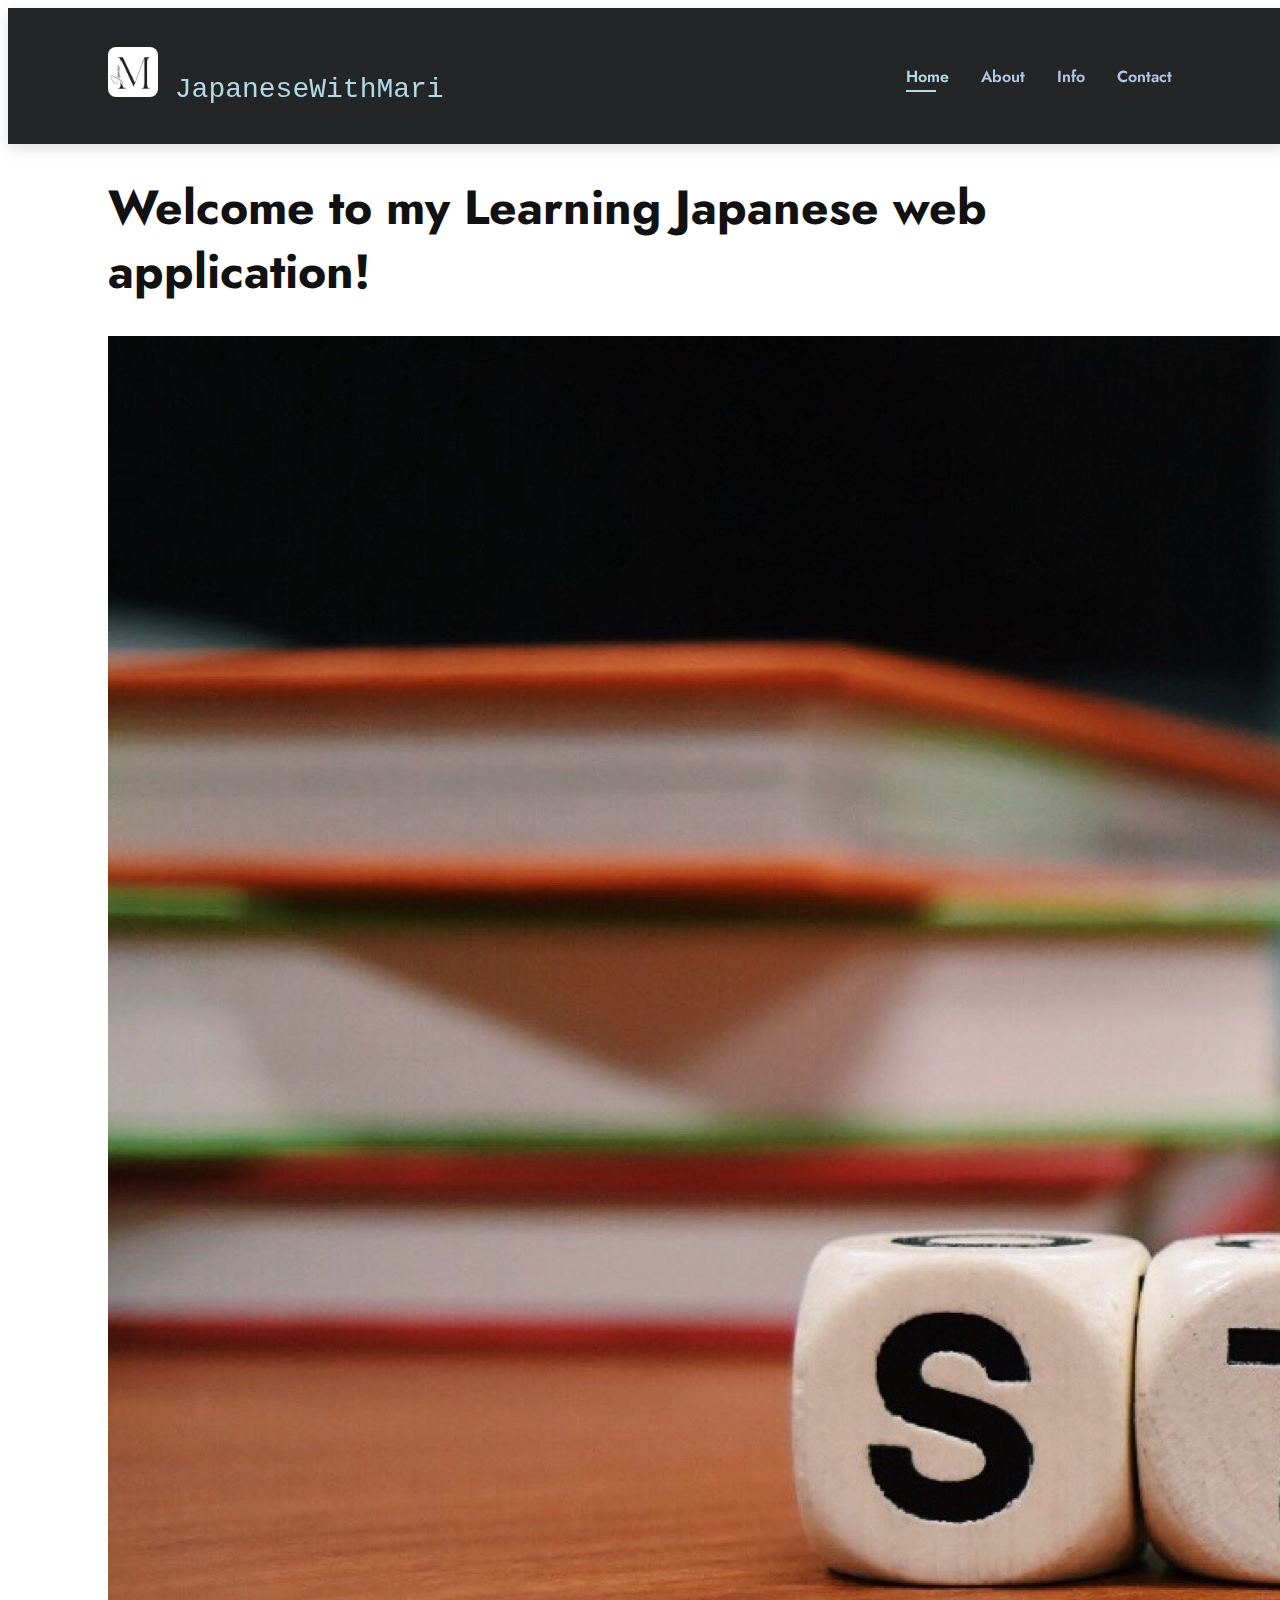
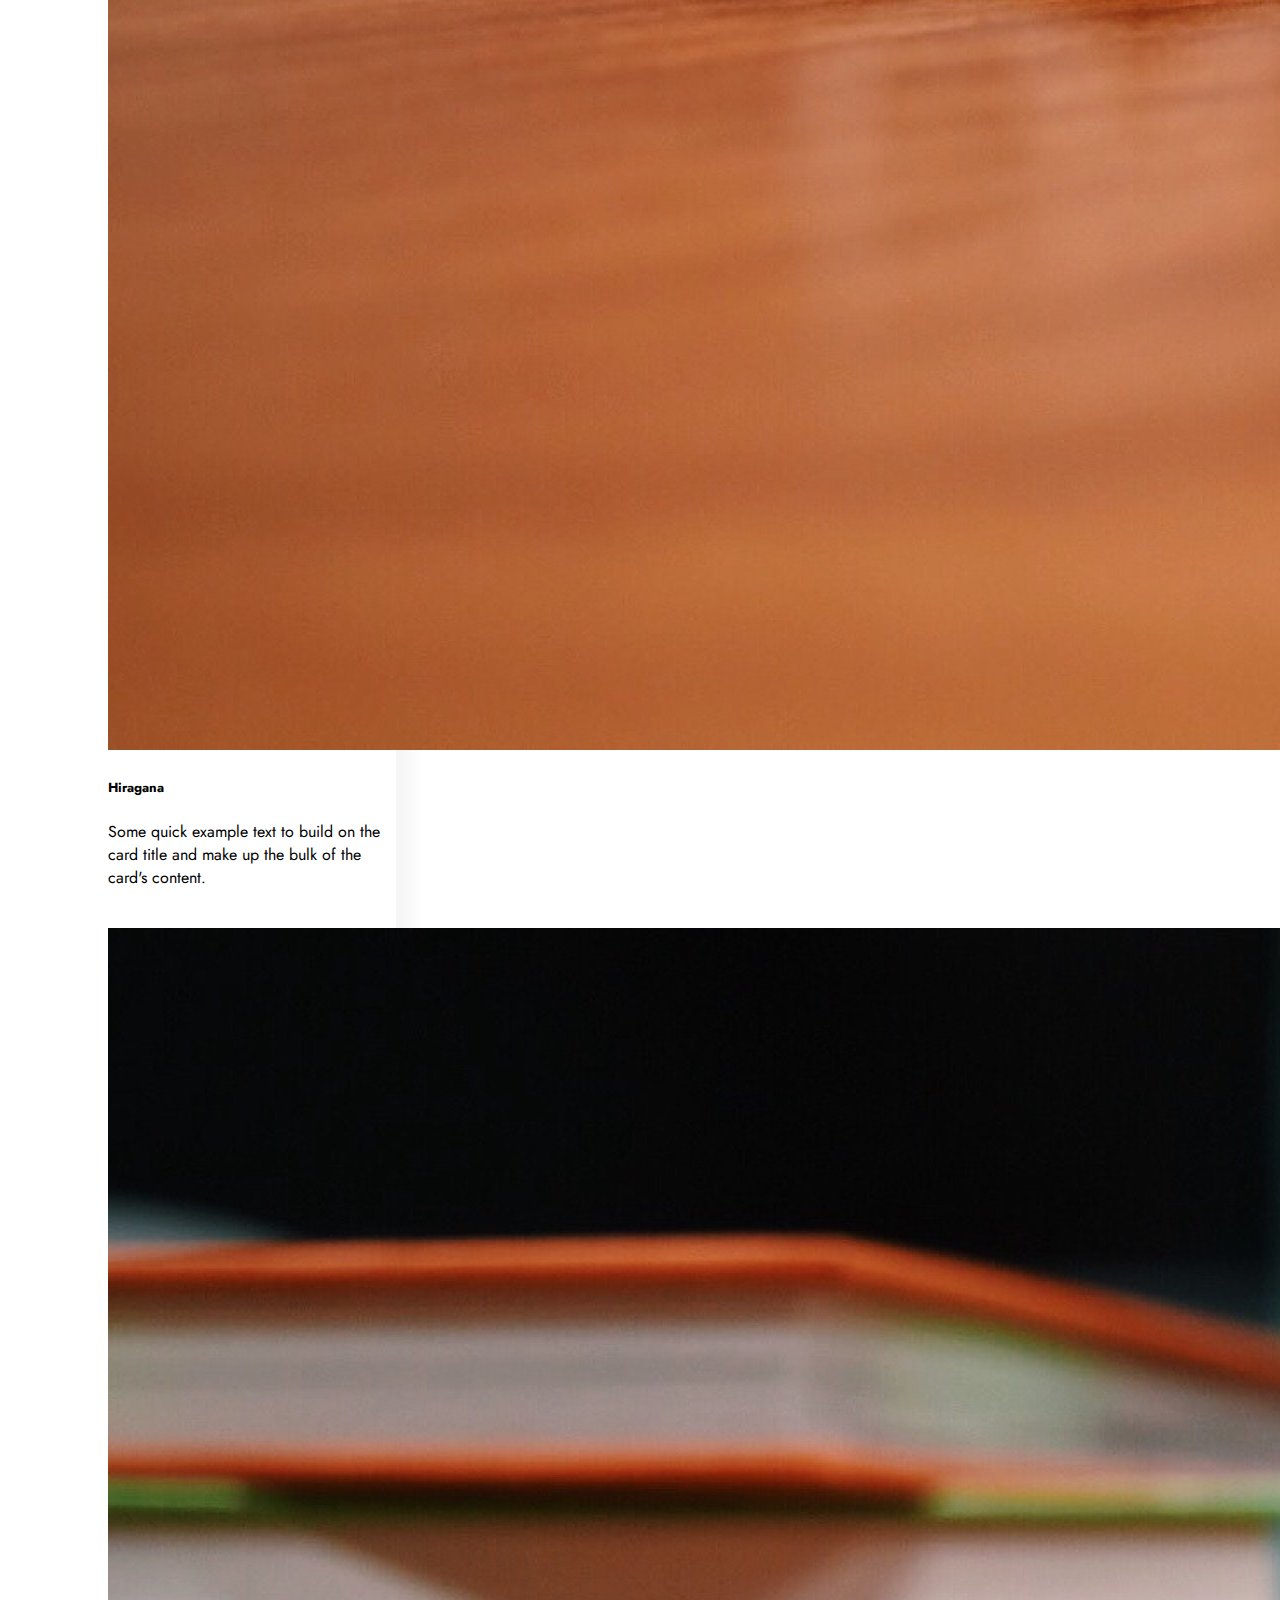
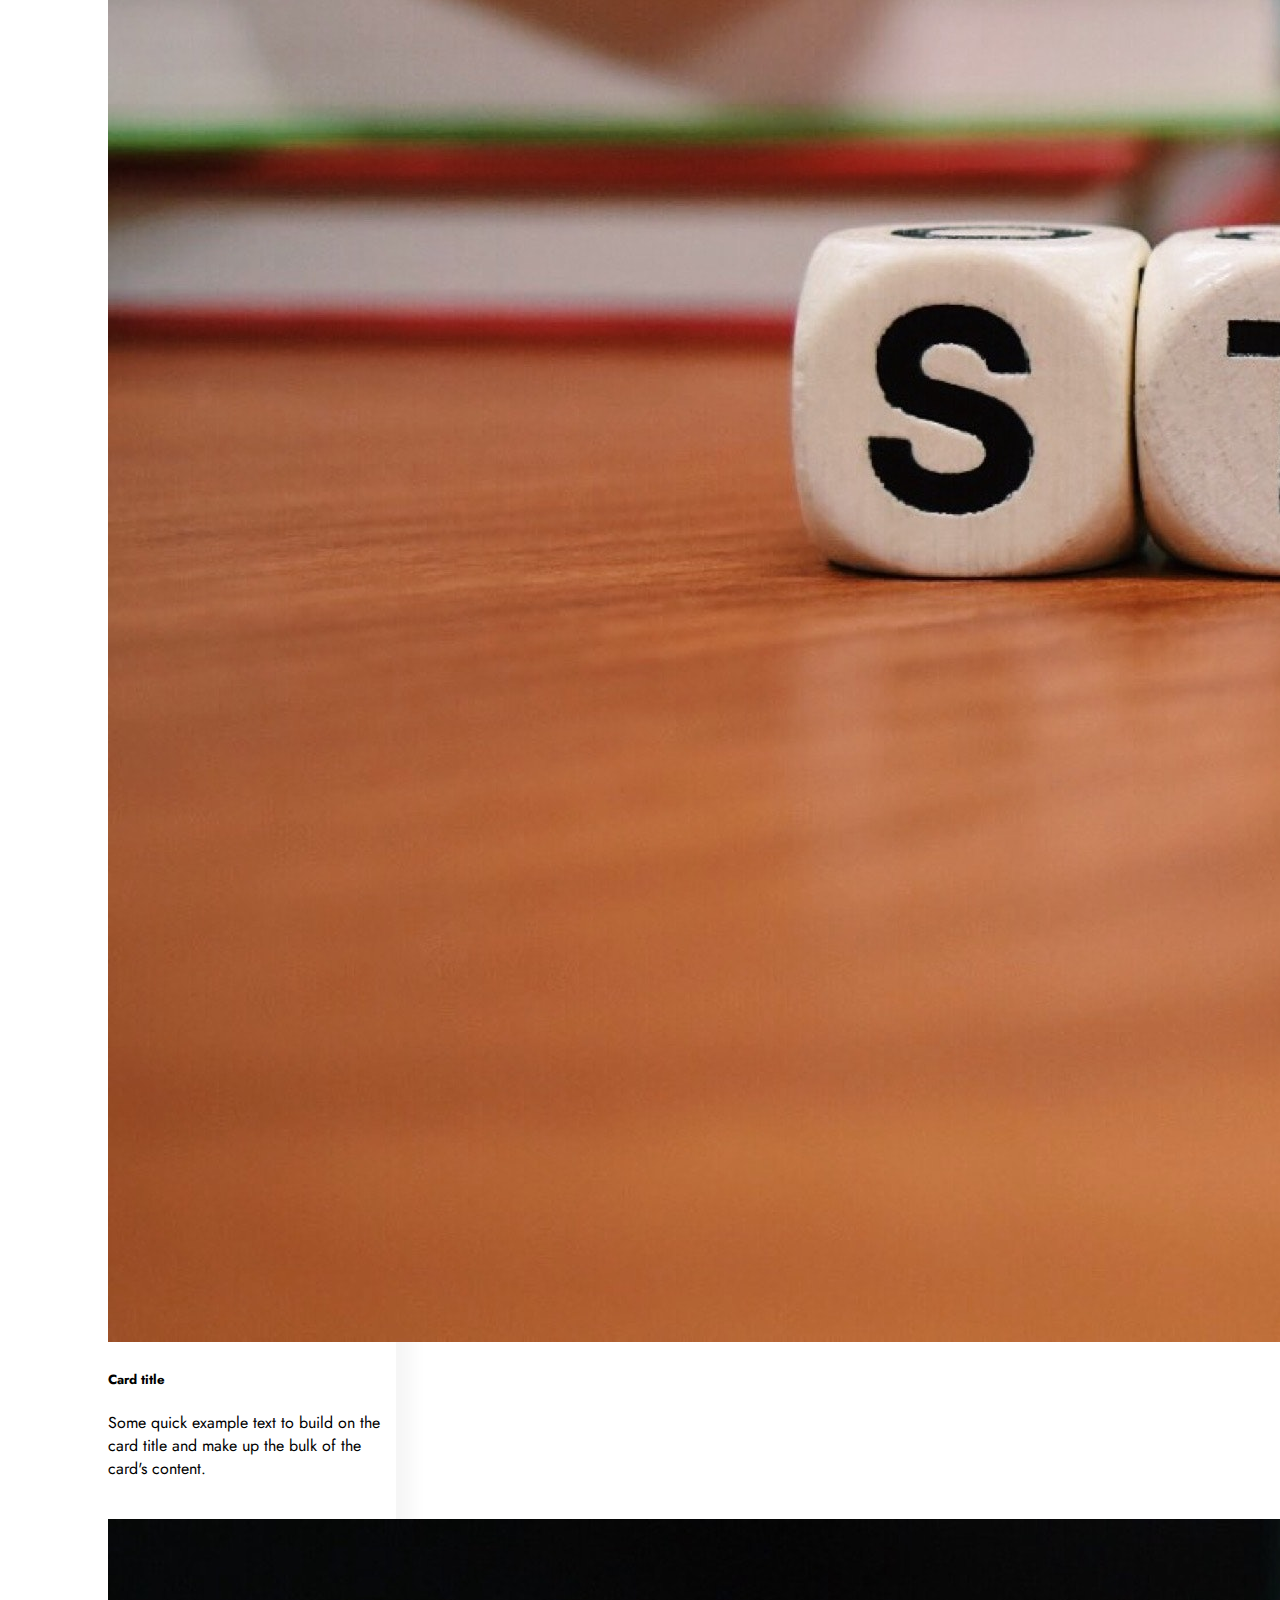
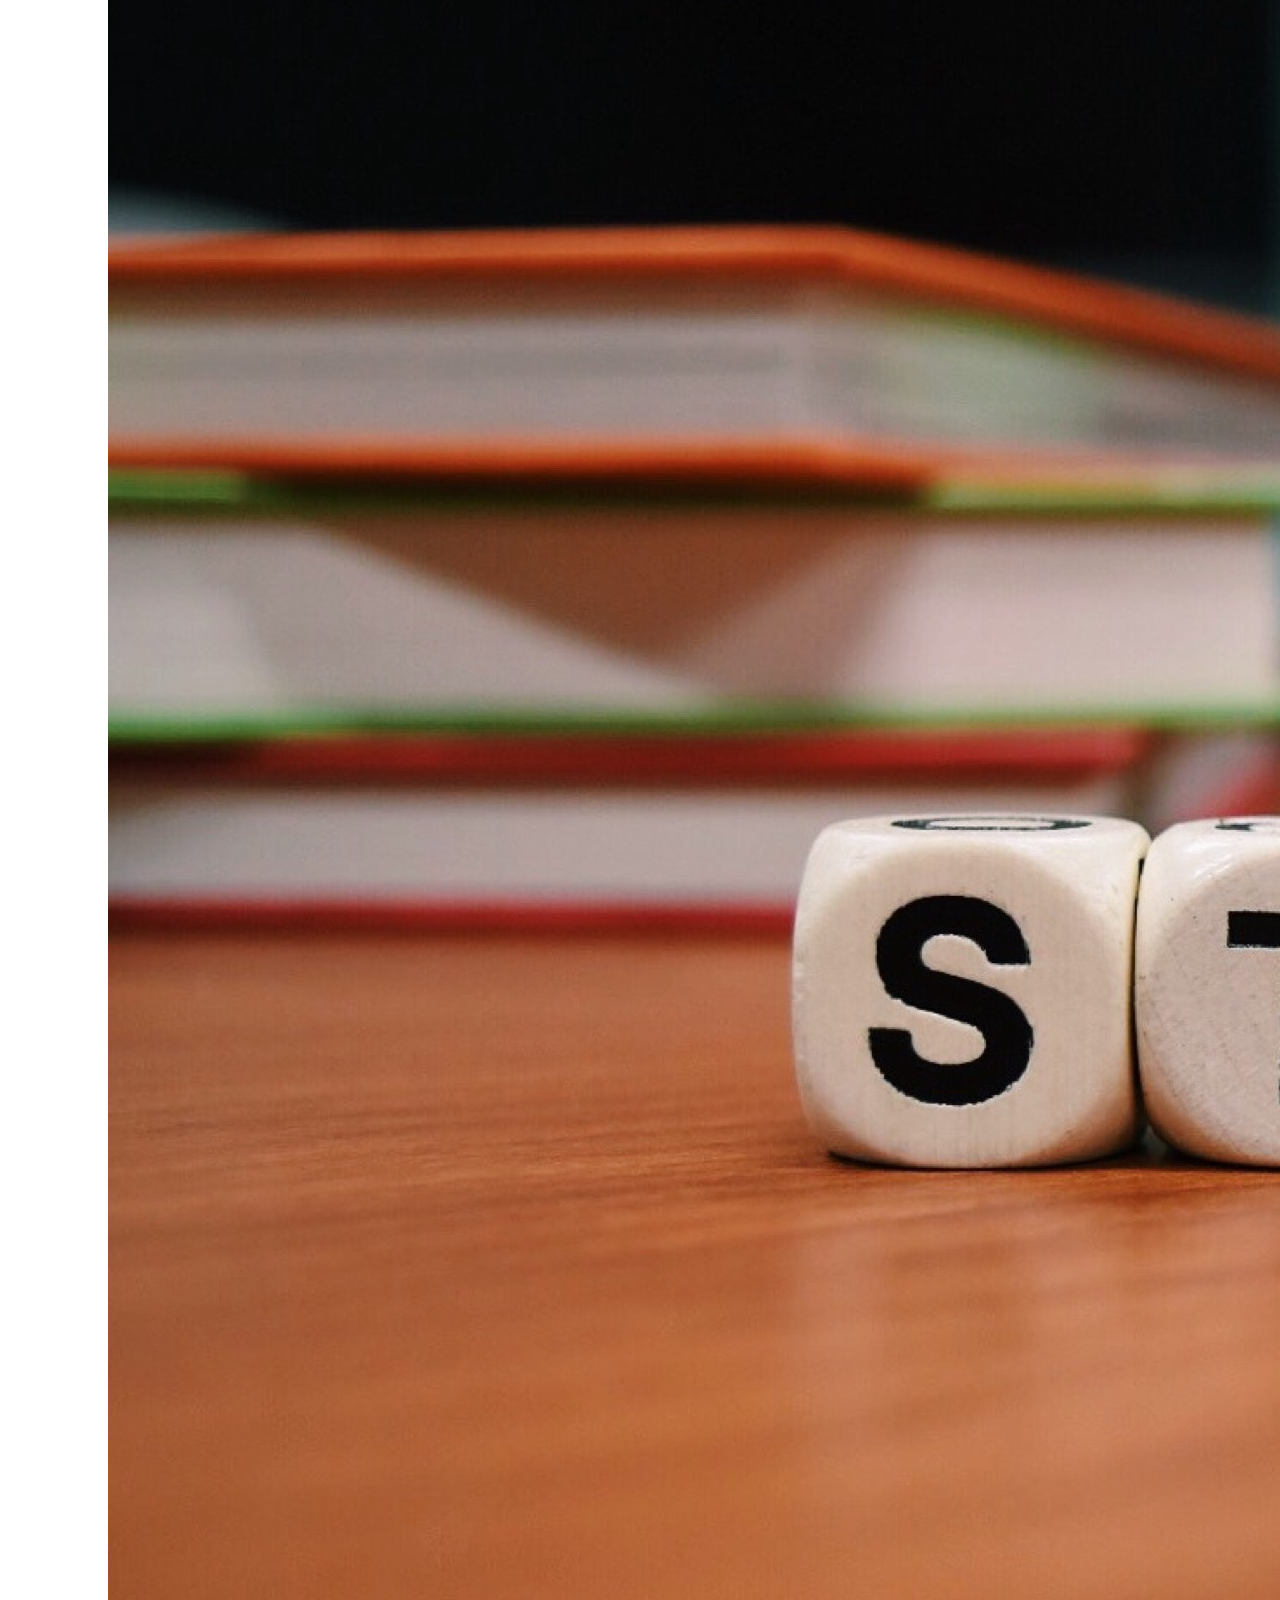
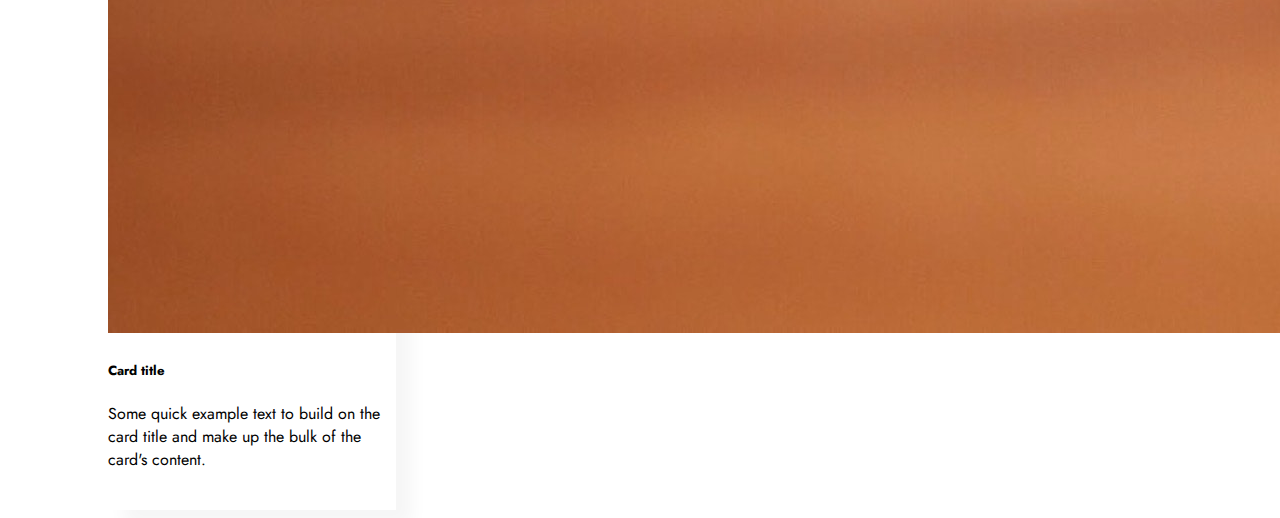
==== index.html @ dc2beabf "added files" ====
<!DOCTYPE html>
<html lang="en">
<head>
    <meta charset="UTF-8">
    <meta http-equiv="X-UA-Compatible" content="IE=edge">
    <meta name="viewport" content="width=device-width, initial-scale=1.0">
    <title>Learn Japanese</title>
    <!-- Google Fonts -->
    <link rel="stylesheet" href="https://fonts.googleapis.com/css?family=Jost">
    <!-- Favicon -->
    <link rel="icon" type="image/x-icon" href="/assets/favicon.ico">
    <!-- CSS -->
    <link rel="stylesheet" href="style.css">
    <!-- Bootstrap -->
    <link href="https://cdn.jsdelivr.net/npm/bootstrap@5.3.0-alpha1/dist/css/bootstrap.min.css" rel="stylesheet" integrity="sha384-GLhlTQ8iRABdZLl6O3oVMWSktQOp6b7In1Zl3/Jr59b6EGGoI1aFkw7cmDA6j6gD" crossorigin="anonymous">
</head>
<body>
    <!-- <header>
        <nav class="d-flex flex-row">
            <a href="#" id="logo" class="mr-auto">
                <img src="/assets/logo.png" width="30" height="30" class="align-top" alt="Logo image">
                JapaneseWithMari
            </a>
            <ul class="float-right">
                <li>Home</li>
            </ul>
        </nav>
    </header> -->
    <header>
        <div id="logo">
            <a href="#">
                <img src="/assets/logo.png" width="50" height="50" class="align-top" alt="Logo image" style="border-radius: 8px;">
                JapaneseWithMari
            </a>
        </div>
        <nav>
            <ul id="navbar">
                <li><a href="index.html" class="active">Home</a></li>
                <li><a href="about.html">About</a></li>
                <li><a href="#">Info</a></li>
                <li><a href="#">Contact</a></li>
            </ul>
        </nav>
    </header>
    <main>
        <h1 class="float-right">Welcome to my Learning Japanese web application!</h1>


        <div id="cards" class="d-flex flex-wrap justify-content-around">
            <div class="card">
                <img src="/assets/card-image.jpg" class="card-img-top" alt="...">
                <div class="card-body text-center">
                    <h5 class="card-title">Hiragana</h5>
                    <p class="card-text">Some quick example text to build on the card title and make up the bulk of the card's content.</p>
                    <a href="hiragana.html" class="btn btn-info">Learn Hiragana</a>
                </div>
            </div>
            <div class="card">
                <img src="/assets/card-image.jpg" class="card-img-top" alt="...">
                <div class="card-body text-center">
                    <h5 class="card-title">Card title</h5>
                    <p class="card-text">Some quick example text to build on the card title and make up the bulk of the card's content.</p>
                    <a href="#" class="btn btn-info">Go somewhere</a>
                </div>
            </div>
            <div class="card">
                <img src="/assets/card-image.jpg" class="card-img-top" alt="...">
                <div class="card-body text-center">
                    <h5 class="card-title">Card title</h5>
                    <p class="card-text">Some quick example text to build on the card title and make up the bulk of the card's content.</p>
                    <a href="#" class="btn btn-info">Go somewhere</a>
                </div>
            </div>
        </div>
    </main>


    <!-- Bootstrap -->
    <script src="https://cdn.jsdelivr.net/npm/bootstrap@5.3.0-alpha1/dist/js/bootstrap.bundle.min.js" integrity="sha384-w76AqPfDkMBDXo30jS1Sgez6pr3x5MlQ1ZAGC+nuZB+EYdgRZgiwxhTBTkF7CXvN" crossorigin="anonymous"></script>
</body>
</html>
---- style.css ----
body {
  width: 100%;
  font-family: "Jost";
}

h1 {
  font-size: 48px;
  line-height: 64px;
  color: #111;
}

h2 {
  font-size: 32px;
  line-height: 54px;
  color: #111;
}

li {
  list-style: none;
}

a {
  text-decoration: none;
  color: inherit;
  color: white;
}

button {
  border: none;
  border-radius: 4px;
  -webkit-transition: 0.3s ease;
  transition: 0.3s ease;
}

button:hover {
  cursor: pointer;
  -webkit-transform: scale(1.06);
          transform: scale(1.06);
}

button:active {
  -webkit-transform: scale(1);
          transform: scale(1);
  -webkit-box-shadow: none;
          box-shadow: none;
}

header {
  height: 96px;
  position: -webkit-sticky;
  position: sticky;
  top: 0;
  z-index: 999;
  display: -webkit-box;
  display: -ms-flexbox;
  display: flex;
  -webkit-box-align: center;
      -ms-flex-align: center;
          align-items: center;
  -webkit-box-pack: justify;
      -ms-flex-pack: justify;
          justify-content: space-between;
  background-color: #242527;
  padding: 20px 100px;
  -webkit-box-shadow: 0 5px 15px rgba(0, 0, 0, 0.12);
          box-shadow: 0 5px 15px rgba(0, 0, 0, 0.12);
}

header #logo {
  font-size: 28px;
  font-family: 'Courier New', Courier, monospace;
}

header #logo a {
  text-decoration: none;
  color: #b2d9e6;
}

header #navbar {
  display: -webkit-box;
  display: -ms-flexbox;
  display: flex;
  -webkit-box-align: center;
      -ms-flex-align: center;
          align-items: center;
  -webkit-box-pack: center;
      -ms-flex-pack: center;
          justify-content: center;
}

header #navbar li {
  padding: 0 16px;
  position: relative;
}

header #navbar li a {
  text-decoration: none;
  font-weight: 600;
  color: #b2c6e6;
  -webkit-transition: 0.3s ease;
  transition: 0.3s ease;
}

header #navbar li a:hover {
  cursor: pointer;
  color: #b2d9e6;
  font-size: 20px;
}

header #navbar li a:hover::after {
  content: "";
  width: 40%;
  height: 2px;
  background-color: #b2d9e6;
  position: absolute;
  bottom: -4px;
  left: 16px;
}

header #navbar li a.active {
  color: #b2d9e6;
}

header #navbar li a.active::after {
  content: "";
  width: 40%;
  height: 2px;
  background-color: #b2d9e6;
  position: absolute;
  bottom: -4px;
  left: 16px;
}

header #navbar li a:active {
  font-size: 16px;
}

header #navbar li a i {
  vertical-align: text-bottom;
}

header #navbar li span {
  display: inline-block;
  width: 24px;
  height: 24px;
  margin-left: 8px;
  text-align: center;
  background-color: #b2d9e6;
  border-radius: 50%;
  color: #fff;
}

main {
  padding: 0 100px;
}

main #cards .card {
  width: 18rem;
  -webkit-box-shadow: 16px 16px 16px rgba(0, 0, 0, 0.04);
          box-shadow: 16px 16px 16px rgba(0, 0, 0, 0.04);
}
/*# sourceMappingURL=style.css.map */
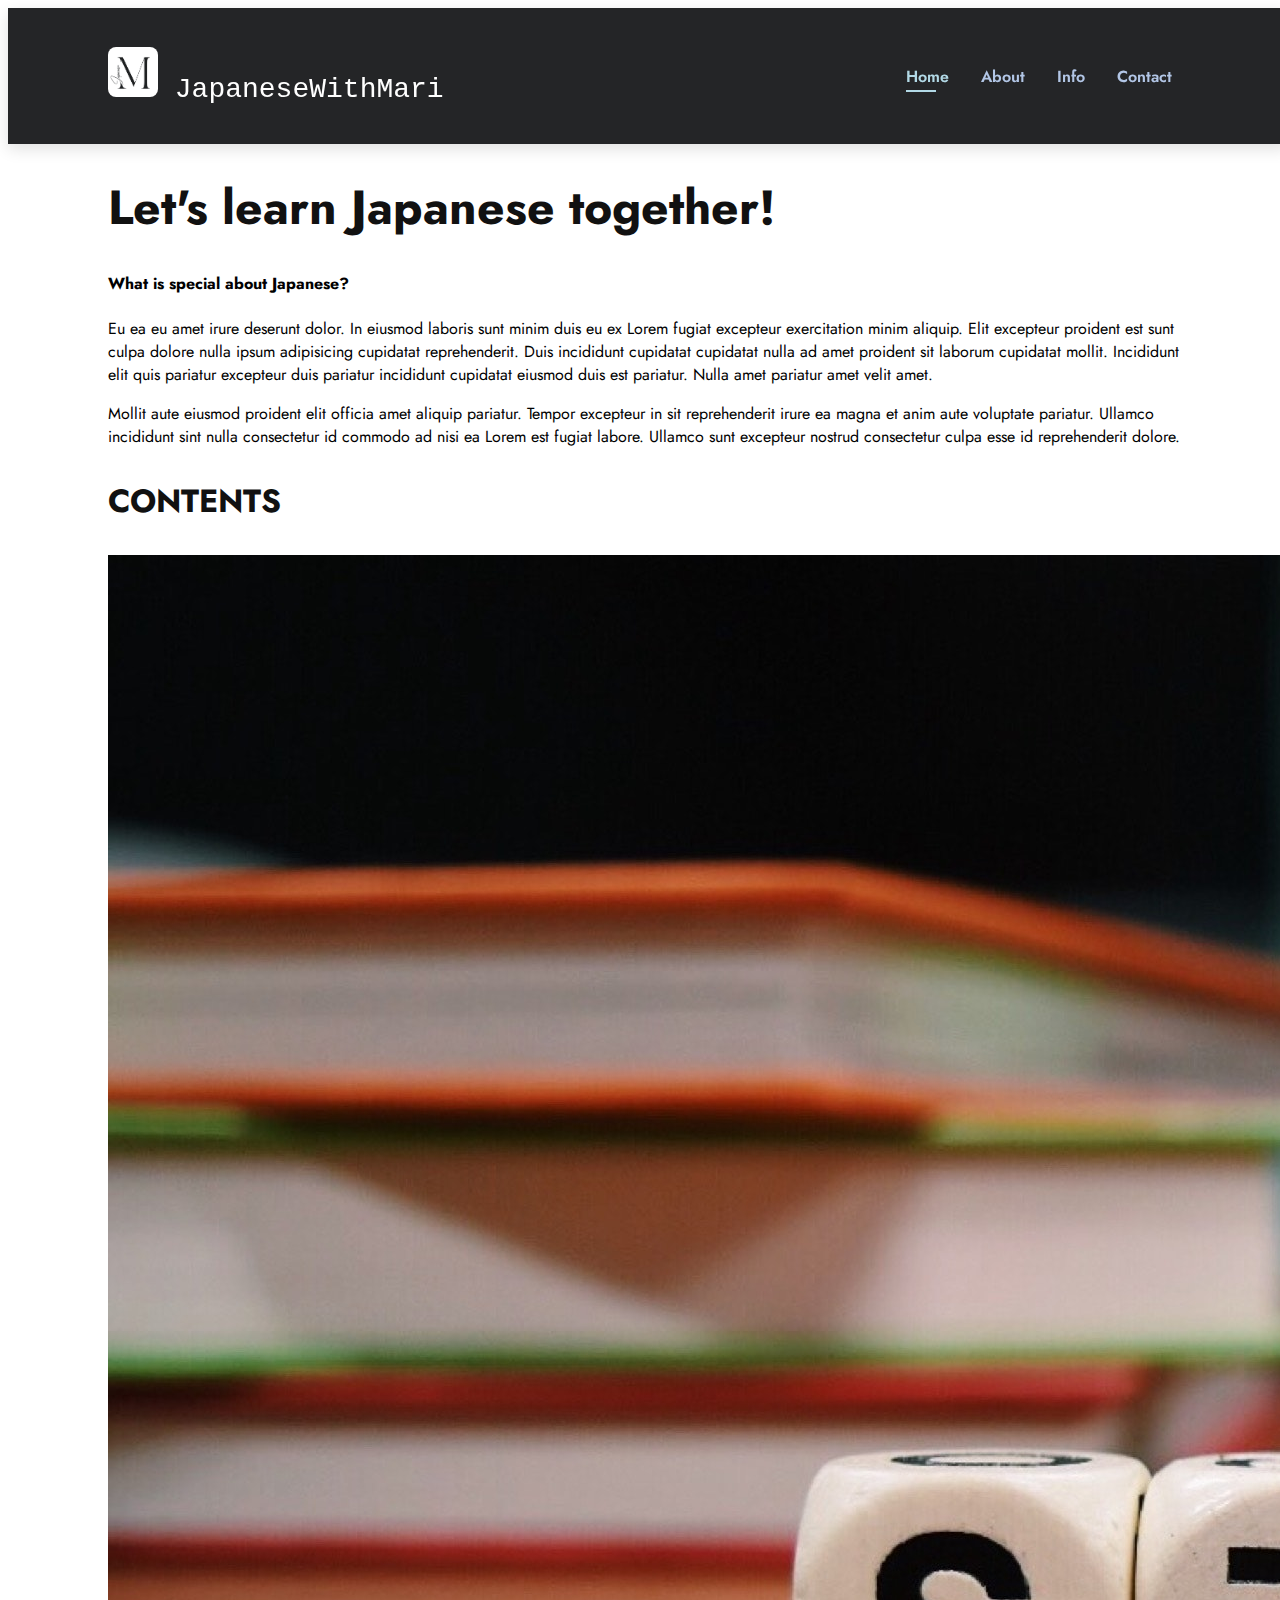
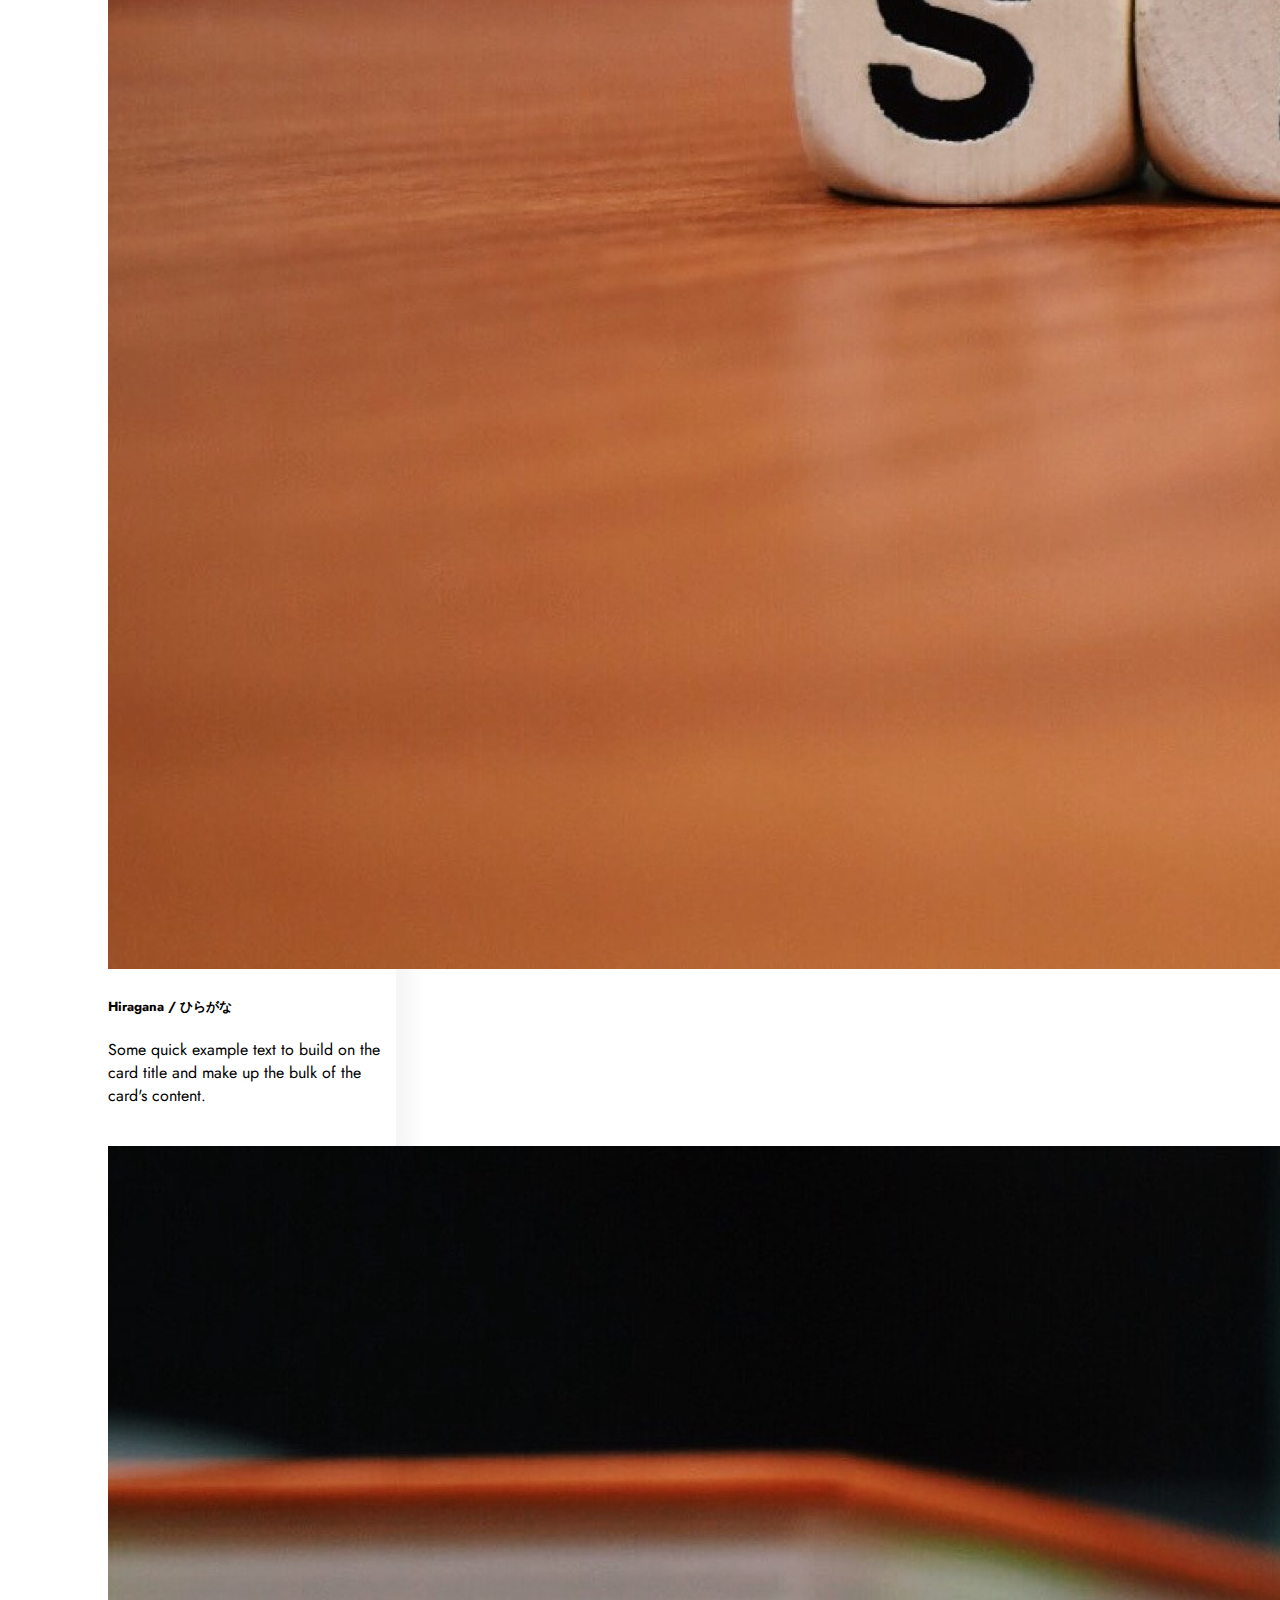
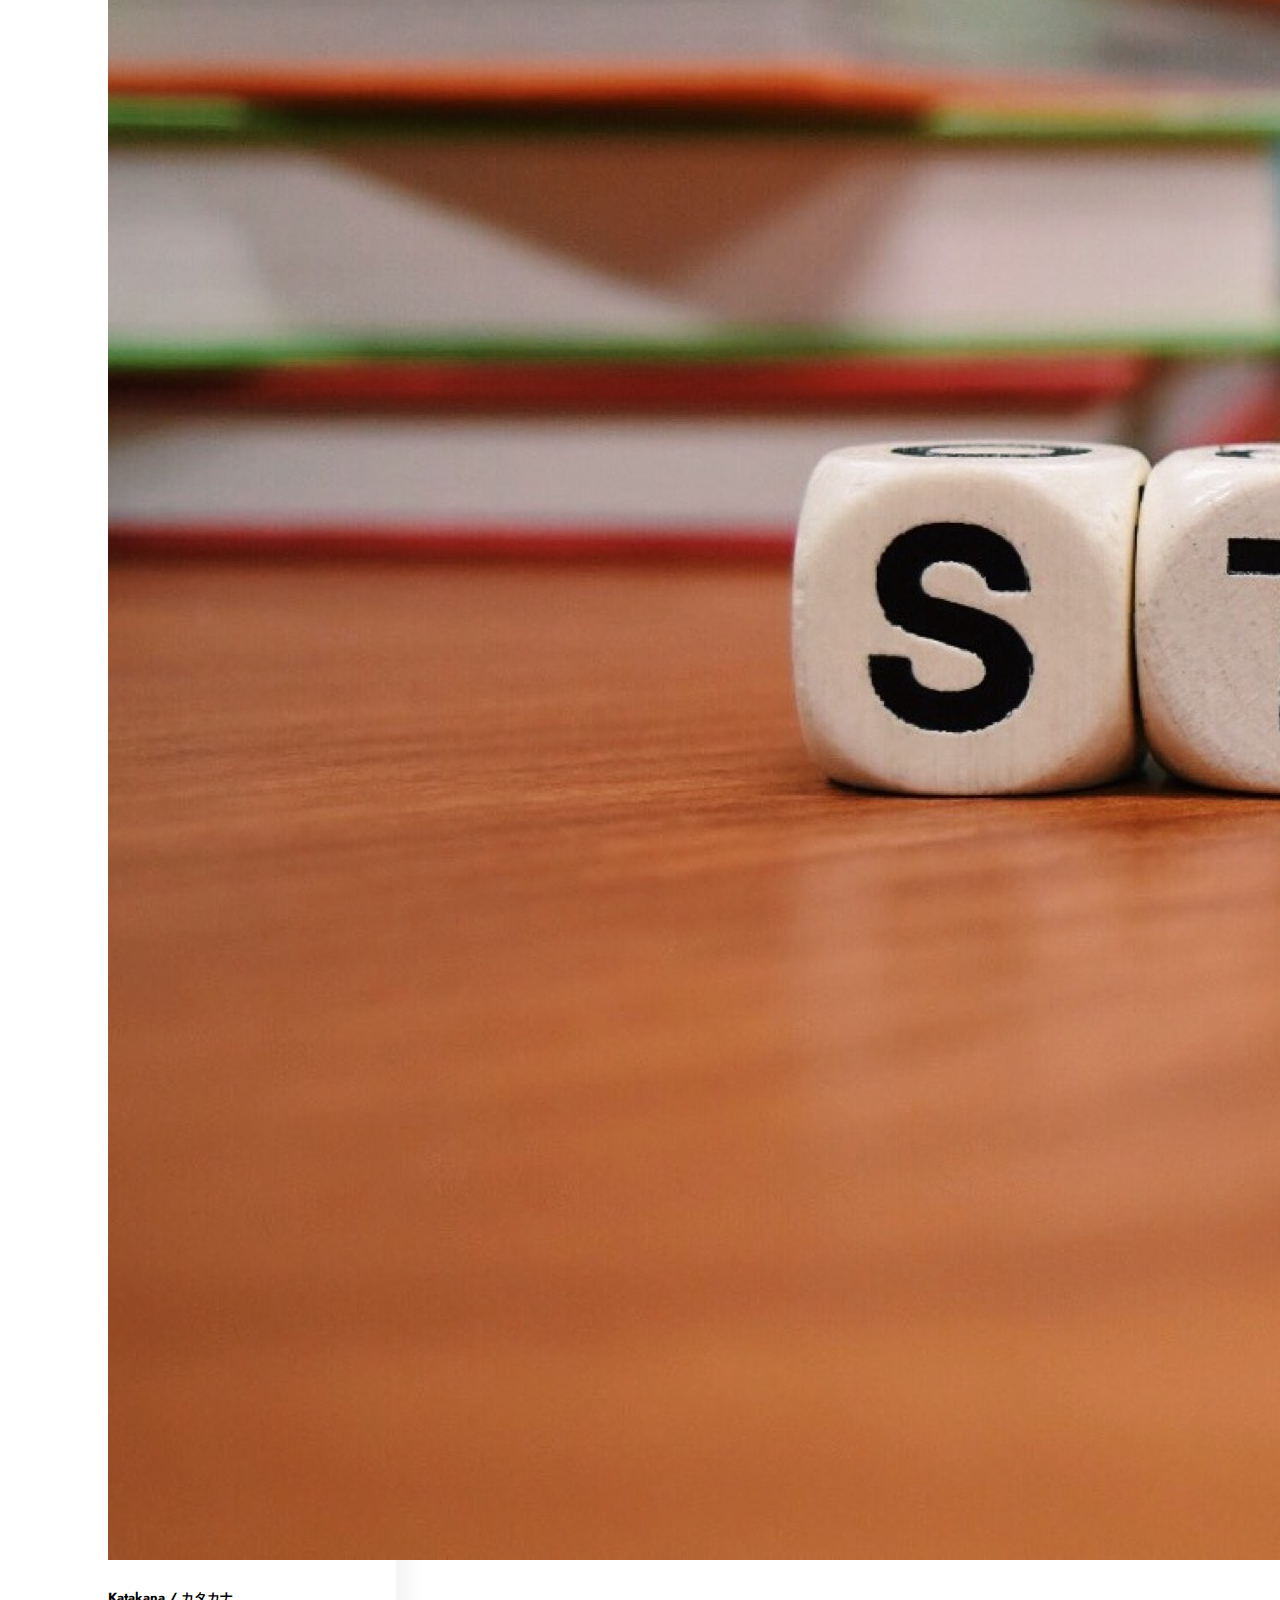
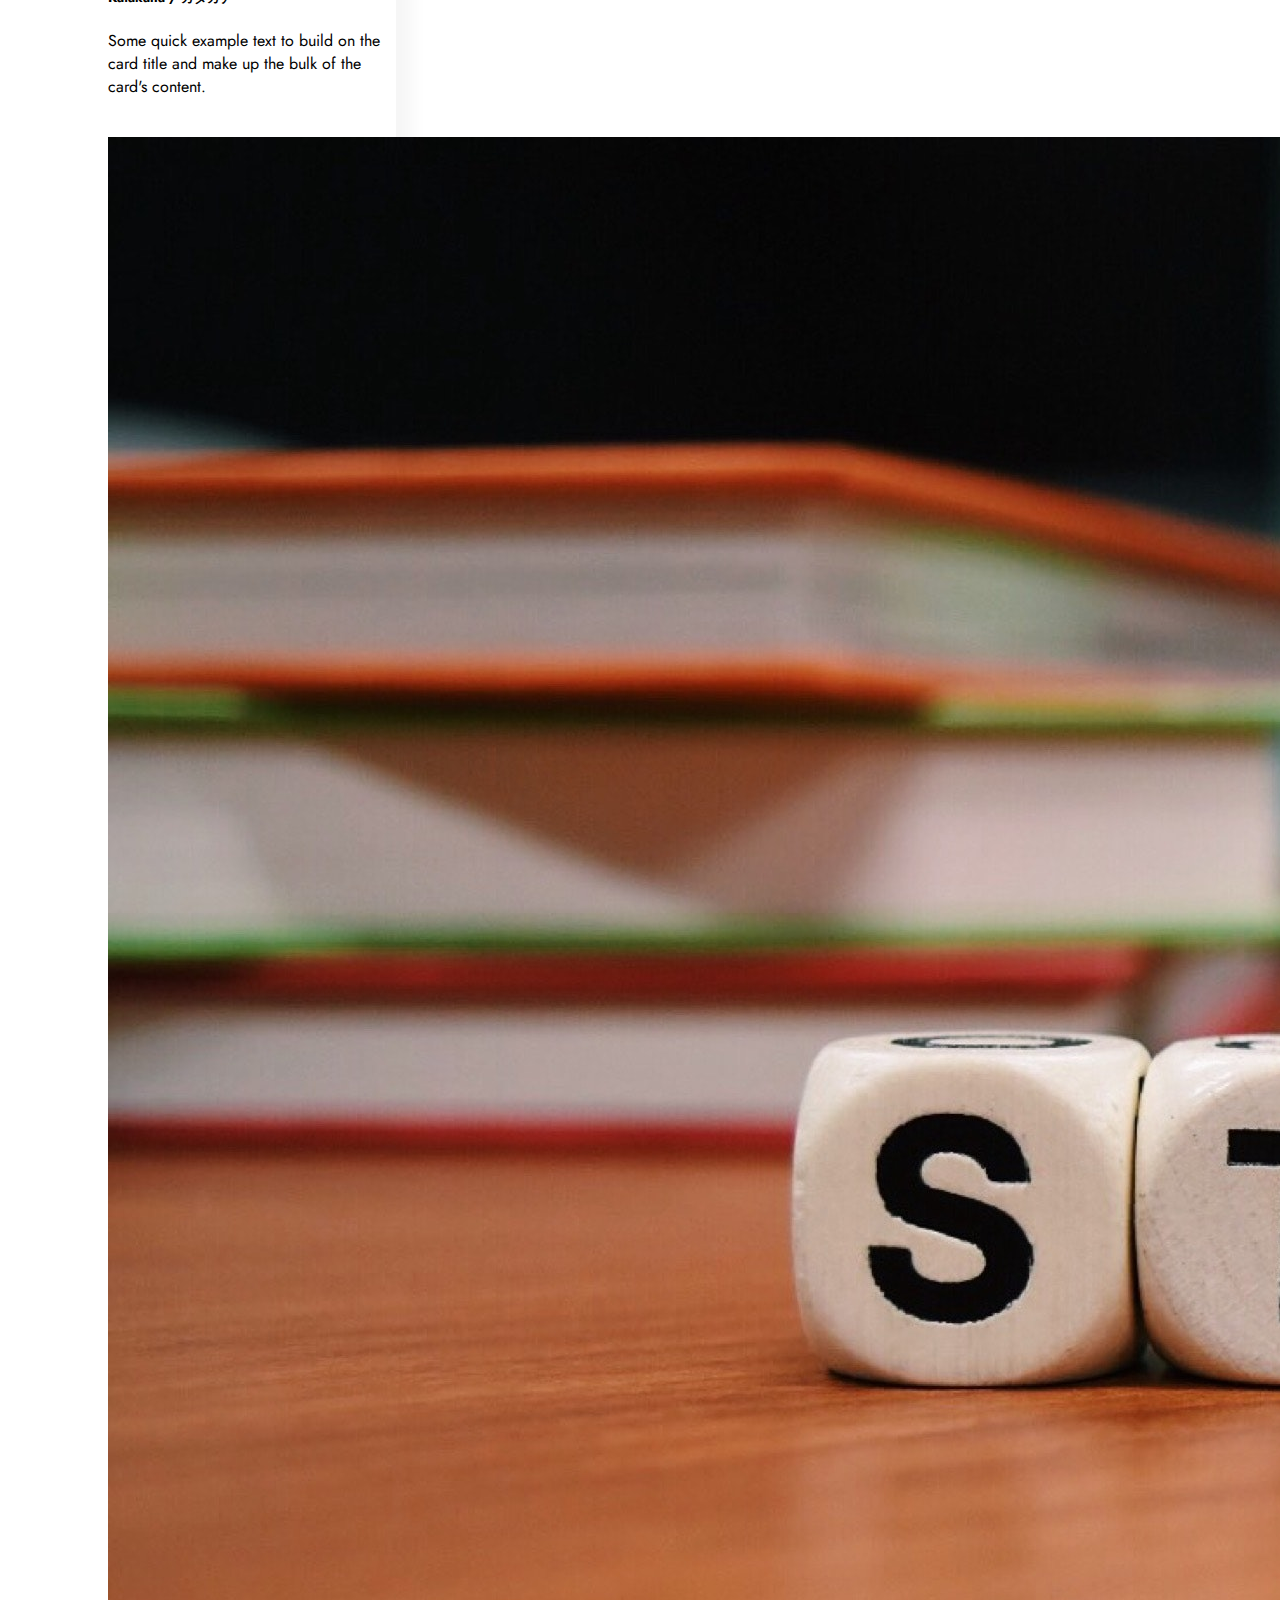
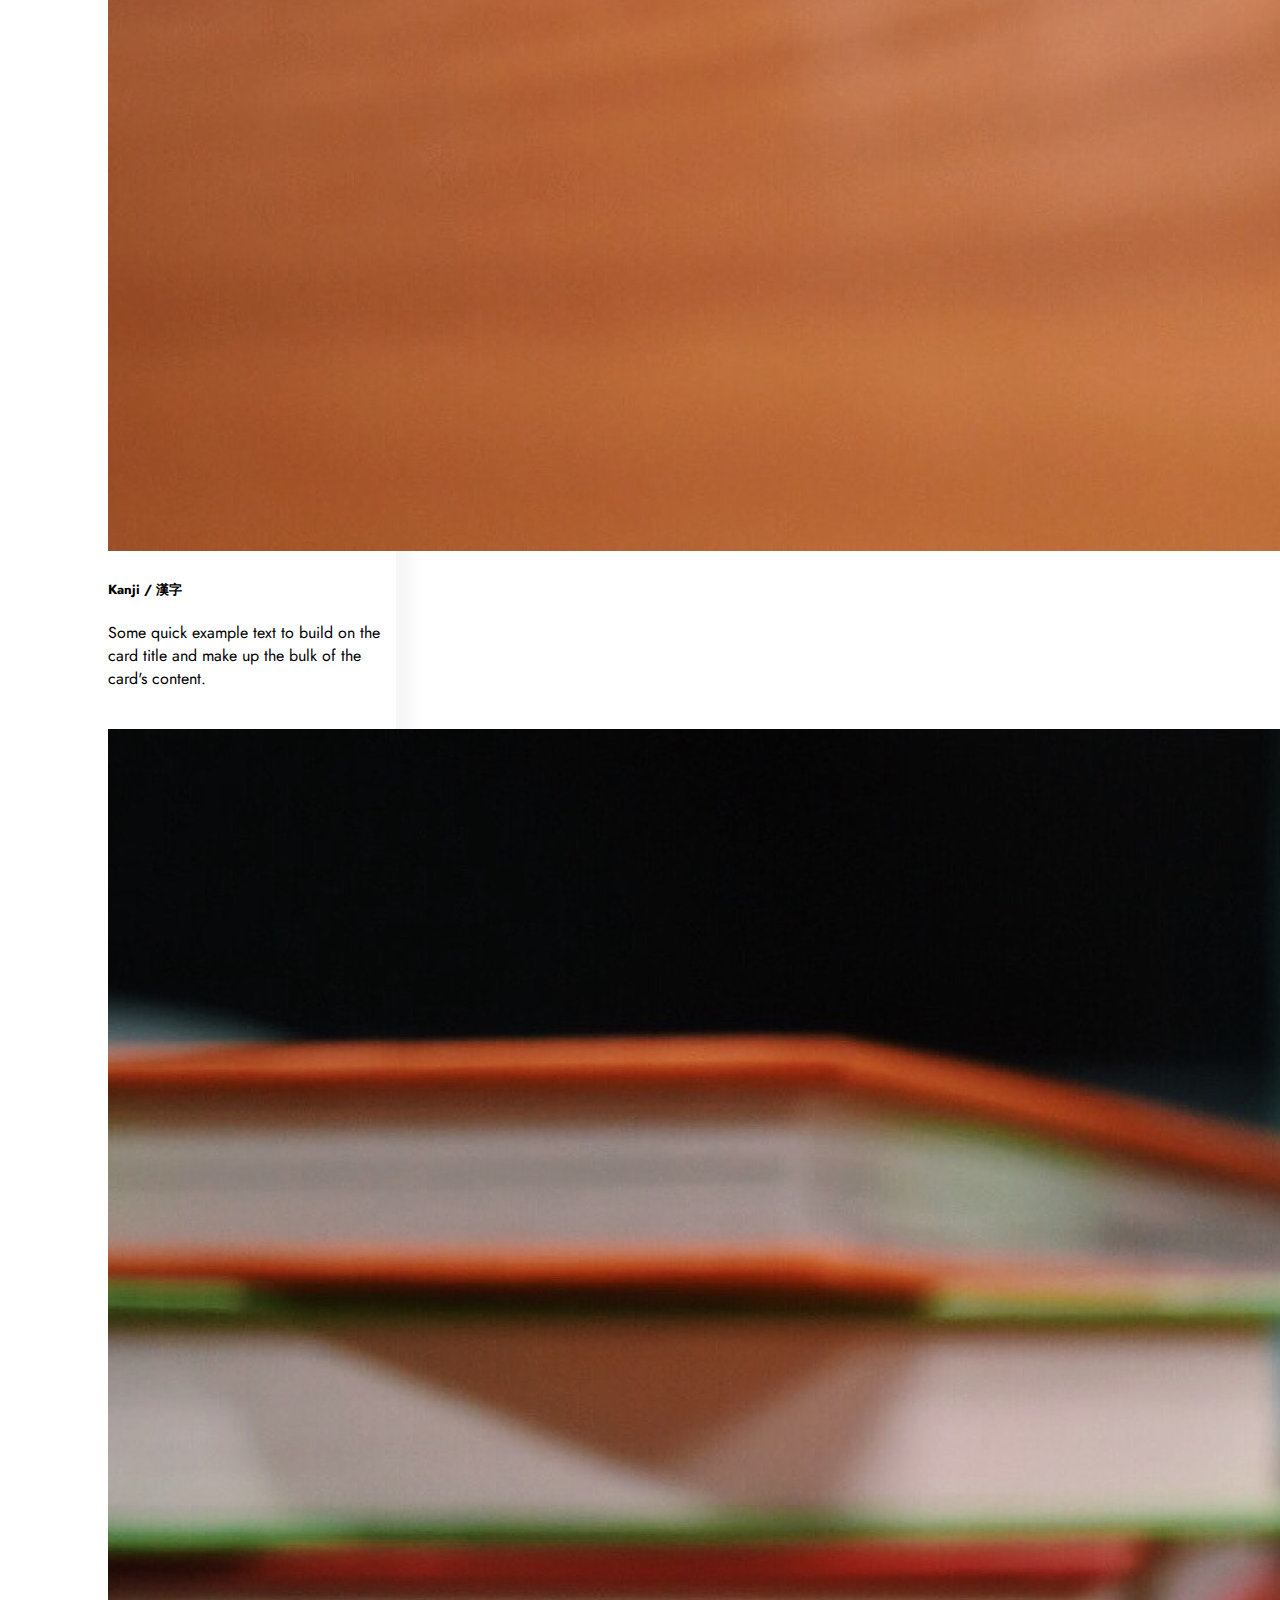
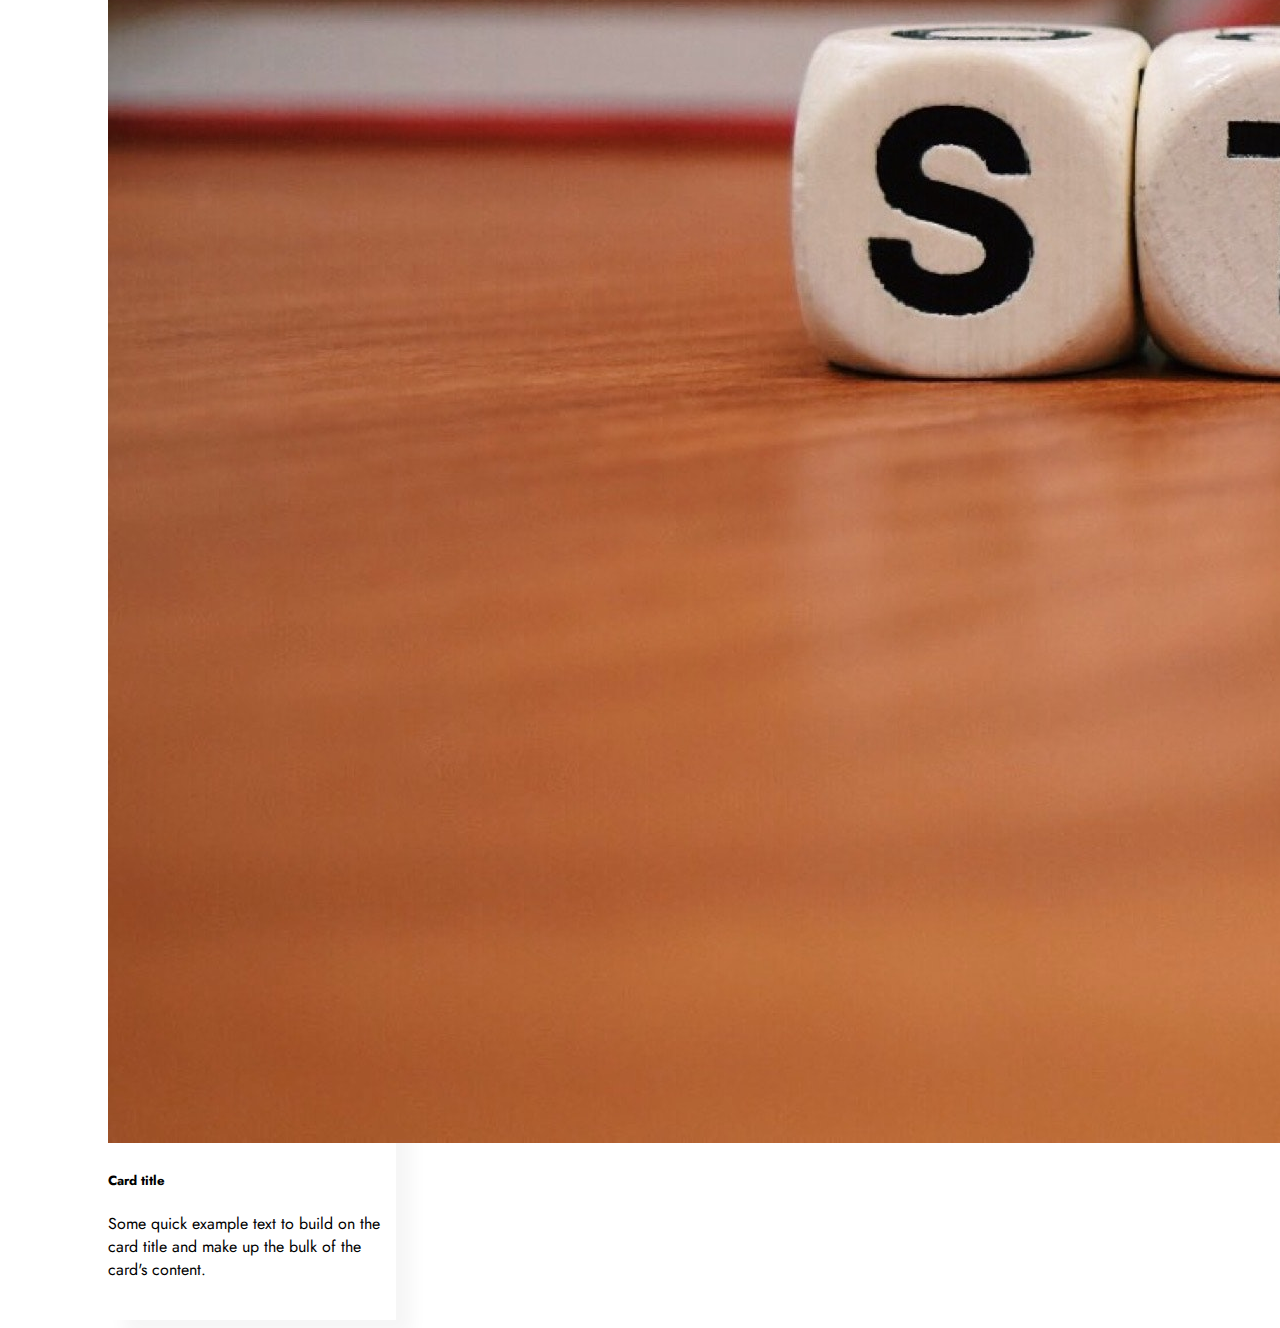
==== commit 11ffdb1b: "modified" ====
--- a/index.html
+++ b/index.html
@@ -15,17 +15,6 @@
     <link href="https://cdn.jsdelivr.net/npm/bootstrap@5.3.0-alpha1/dist/css/bootstrap.min.css" rel="stylesheet" integrity="sha384-GLhlTQ8iRABdZLl6O3oVMWSktQOp6b7In1Zl3/Jr59b6EGGoI1aFkw7cmDA6j6gD" crossorigin="anonymous">
 </head>
 <body>
-    <!-- <header>
-        <nav class="d-flex flex-row">
-            <a href="#" id="logo" class="mr-auto">
-                <img src="/assets/logo.png" width="30" height="30" class="align-top" alt="Logo image">
-                JapaneseWithMari
-            </a>
-            <ul class="float-right">
-                <li>Home</li>
-            </ul>
-        </nav>
-    </header> -->
     <header>
         <div id="logo">
             <a href="#">
@@ -43,32 +32,50 @@
         </nav>
     </header>
     <main>
-        <h1 class="float-right">Welcome to my Learning Japanese web application!</h1>
+        <div class="container">
+            <h1 class="float-right mt-5 mb-3">Let's learn Japanese together!</h1>
+            <div class="paragraph mb-4">
+                <h4>What is special about Japanese?</h4>
+                <p>Eu ea eu amet irure deserunt dolor. In eiusmod laboris sunt minim duis eu ex Lorem fugiat excepteur exercitation minim aliquip. Elit excepteur proident est sunt culpa dolore nulla ipsum adipisicing cupidatat reprehenderit. Duis incididunt cupidatat cupidatat nulla ad amet proident sit laborum cupidatat mollit. Incididunt elit quis pariatur excepteur duis pariatur incididunt cupidatat eiusmod duis est pariatur. Nulla amet pariatur amet velit amet.</p>
+                <p>Mollit aute eiusmod proident elit officia amet aliquip pariatur. Tempor excepteur in sit reprehenderit irure ea magna et anim aute voluptate pariatur. Ullamco incididunt sint nulla consectetur id commodo ad nisi ea Lorem est fugiat labore. Ullamco sunt excepteur nostrud consectetur culpa esse id reprehenderit dolore.</p>
+            </div>
 
 
-        <div id="cards" class="d-flex flex-wrap justify-content-around">
-            <div class="card">
-                <img src="/assets/card-image.jpg" class="card-img-top" alt="...">
-                <div class="card-body text-center">
-                    <h5 class="card-title">Hiragana</h5>
-                    <p class="card-text">Some quick example text to build on the card title and make up the bulk of the card's content.</p>
-                    <a href="hiragana.html" class="btn btn-info">Learn Hiragana</a>
-                </div>
-            </div>
-            <div class="card">
-                <img src="/assets/card-image.jpg" class="card-img-top" alt="...">
-                <div class="card-body text-center">
-                    <h5 class="card-title">Card title</h5>
-                    <p class="card-text">Some quick example text to build on the card title and make up the bulk of the card's content.</p>
-                    <a href="#" class="btn btn-info">Go somewhere</a>
-                </div>
-            </div>
-            <div class="card">
-                <img src="/assets/card-image.jpg" class="card-img-top" alt="...">
-                <div class="card-body text-center">
-                    <h5 class="card-title">Card title</h5>
-                    <p class="card-text">Some quick example text to build on the card title and make up the bulk of the card's content.</p>
-                    <a href="#" class="btn btn-info">Go somewhere</a>
+            <div class="container">
+                <h2 class="text-center mt-3 mb-3">CONTENTS</h2>
+                <div id="cards" class="d-flex flex-wrap justify-content-around">
+                    <div class="card">
+                        <img src="/assets/card-image.jpg" class="card-img-top" alt="...">
+                        <div class="card-body text-center">
+                            <h5 class="card-title">Hiragana / ひらがな</h5>
+                            <p class="card-text">Some quick example text to build on the card title and make up the bulk of the card's content.</p>
+                            <a href="hiragana.html" class="btn btn-info">Learn Hiragana</a>
+                        </div>
+                    </div>
+                    <div class="card">
+                        <img src="/assets/card-image.jpg" class="card-img-top" alt="...">
+                        <div class="card-body text-center">
+                            <h5 class="card-title">Katakana / カタカナ</h5>
+                            <p class="card-text">Some quick example text to build on the card title and make up the bulk of the card's content.</p>
+                            <a href="https://docs.google.com/document/d/1FYHNkRZSY7fuVulPQ3Hen5_MBXEZDtzV7ZVZPweMCGM/edit" class="btn btn-info">Learn Katakana</a>
+                        </div>
+                    </div>
+                    <div class="card">
+                        <img src="/assets/card-image.jpg" class="card-img-top" alt="...">
+                        <div class="card-body text-center">
+                            <h5 class="card-title">Kanji / 漢字</h5>
+                            <p class="card-text">Some quick example text to build on the card title and make up the bulk of the card's content.</p>
+                            <a href="#" class="btn btn-info">Go somewhere</a>
+                        </div>
+                    </div>
+                    <div class="card">
+                        <img src="/assets/card-image.jpg" class="card-img-top" alt="...">
+                        <div class="card-body text-center">
+                            <h5 class="card-title">Card title</h5>
+                            <p class="card-text">Some quick example text to build on the card title and make up the bulk of the card's content.</p>
+                            <a href="#" class="btn btn-info">Go somewhere</a>
+                        </div>
+                    </div>
                 </div>
             </div>
         </div>
--- a/style.css
+++ b/style.css
@@ -73,7 +73,7 @@
 
 header #logo a {
   text-decoration: none;
-  color: #b2d9e6;
+  color: #fff;
 }
 
 header #navbar {
